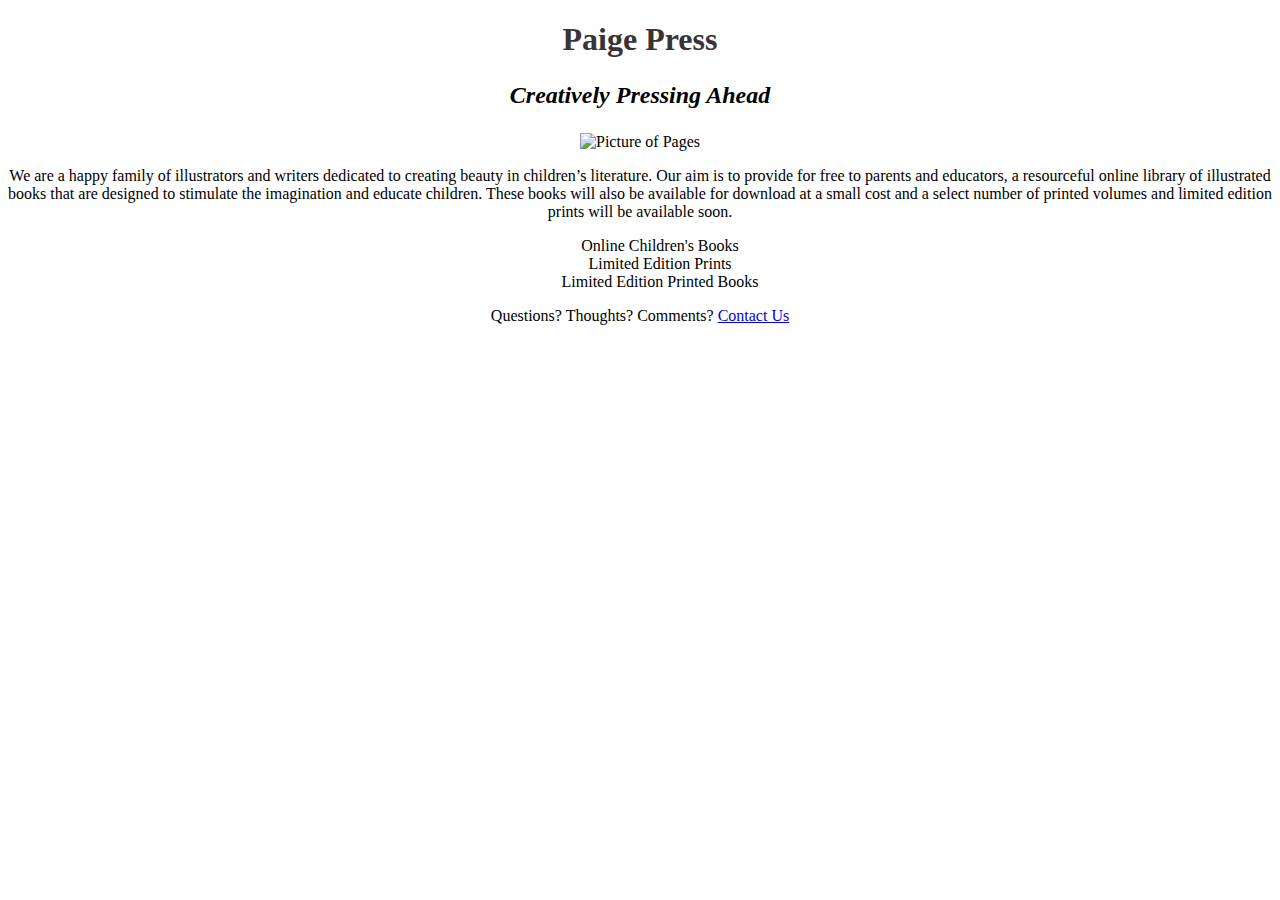
==== unit_3/index.html @ a20f64aa "update" ====
<!DOCTYPE html>
<html>
<head>
	<link rel="stylesheet" type="text/css" href= "css/style.css">
	<title>Paige Press</title>
</head>
	<body>
		<h1> Paige Press </h1>
		<p id="slogan">Creatively Pressing Ahead</p>
			<img src="images/colouredstackedbooks.jpg" alt="Picture of Pages" title="Picture of Pages">

				<p> We are a happy family of illustrators and writers dedicated to creating beauty in children&#8217s literature.  Our aim is to provide for free to parents and educators, a resourceful online library of illustrated books that are designed to stimulate the imagination and educate children.  These books will also be available for download at a small cost and a select number of printed volumes and limited edition prints will be available soon.</p>
<ul>
	<li>Online Children's Books</li>
	<li>Limited Edition Prints</li>
	<li>Limited Edition Printed Books</li>
</ul>
<p>Questions? Thoughts? Comments? <a href="mailto:cfisher1006@yahoo.com">Contact Us</a></p>
	</body>
</html>
---- unit_3/css/style.css ----
title{
	font-size: 48px;
	font-weight: bold;
	text-align: center;
}
body{
	background-color: #ffffff;
	text-align: center;

}
h1{
	color: #383435;
}
#slogan{
	font-style: italic;
	font-size: 24px;
	font-weight: bold;
	text-align: center;
}
ul{
	text-align: center;
	list-style-type: none;
}
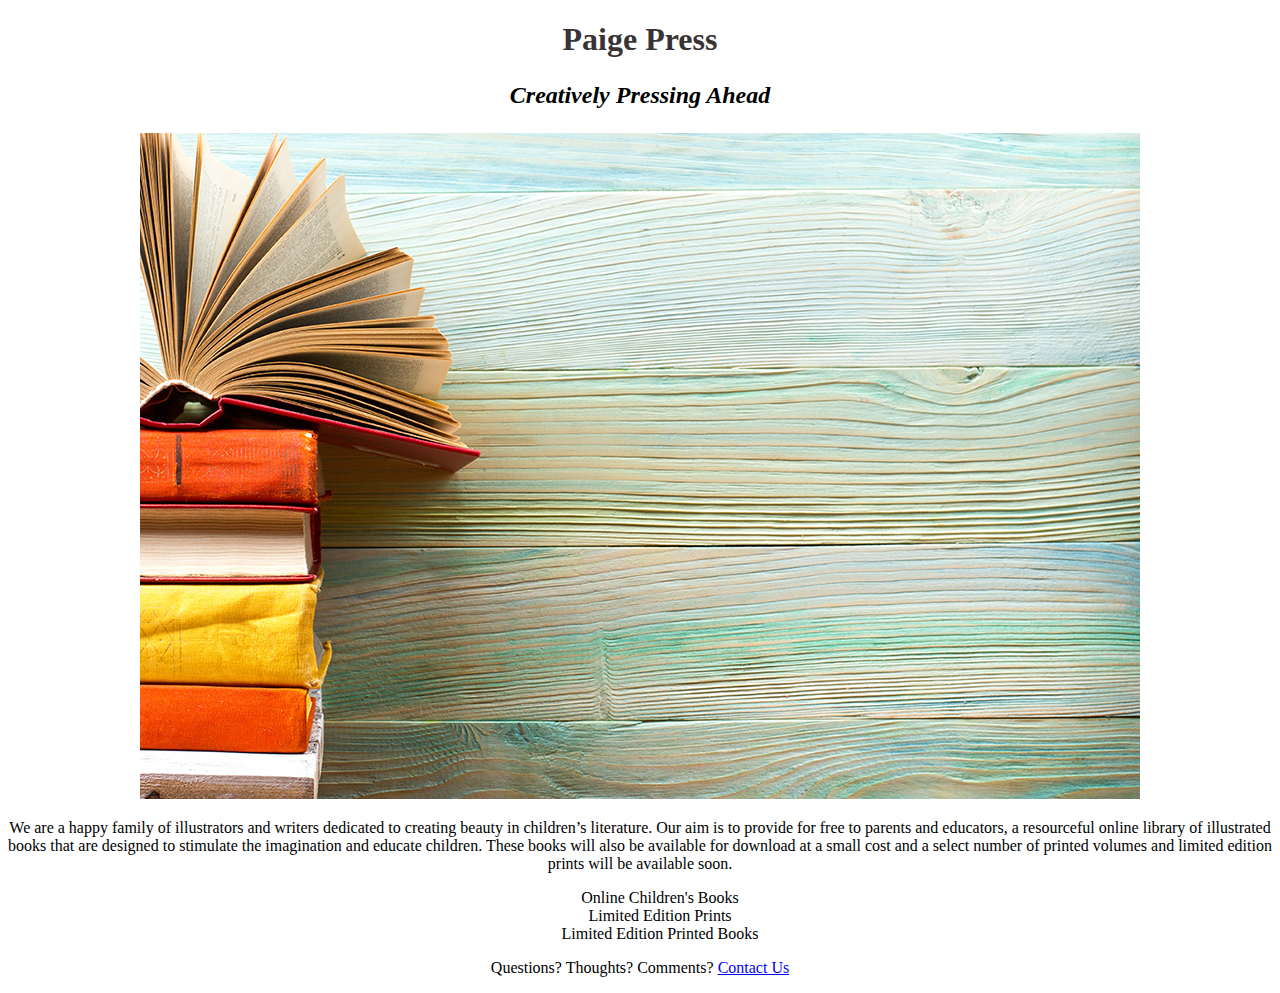
==== commit c9a2953f: "update" ====
--- a/unit_3/index.html
+++ b/unit_3/index.html
@@ -7,7 +7,8 @@
 	<body>
 		<h1> Paige Press </h1>
 		<p id="slogan">Creatively Pressing Ahead</p>
-			<img src="images/colouredstackedbooks.jpg" alt="Picture of Pages" title="Picture of Pages">
+		<img src="images/stackedbooks.jpg" alt="Stacked Books" title="Stacked Books">
+			
 
 				<p> We are a happy family of illustrators and writers dedicated to creating beauty in children&#8217s literature.  Our aim is to provide for free to parents and educators, a resourceful online library of illustrated books that are designed to stimulate the imagination and educate children.  These books will also be available for download at a small cost and a select number of printed volumes and limited edition prints will be available soon.</p>
 <ul>
--- a/unit_3/css/style.css
+++ b/unit_3/css/style.css
@@ -4,19 +4,22 @@
 	text-align: center;
 }
 body{
-	background-color: #ffffff;
 	text-align: center;
+	background: url("stackedbooks.jpg");
+	background-size: cover;
+}
 
-}
 h1{
 	color: #383435;
 }
+
 #slogan{
 	font-style: italic;
 	font-size: 24px;
 	font-weight: bold;
 	text-align: center;
 }
+
 ul{
 	text-align: center;
 	list-style-type: none;
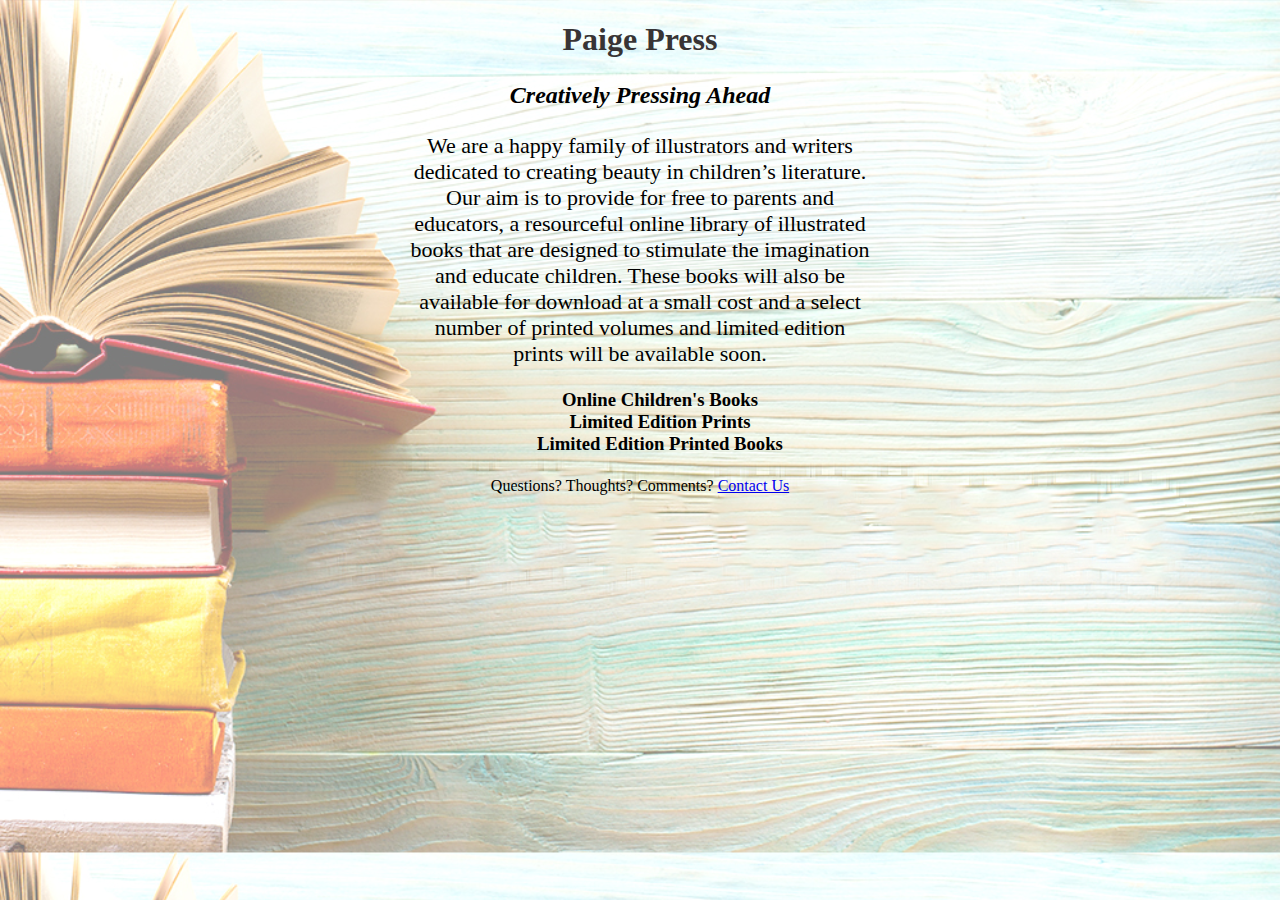
==== commit 179b8796: "updates" ====
--- a/unit_3/index.html
+++ b/unit_3/index.html
@@ -7,15 +7,17 @@
 	<body>
 		<h1> Paige Press </h1>
 		<p id="slogan">Creatively Pressing Ahead</p>
-		<img src="images/stackedbooks.jpg" alt="Stacked Books" title="Stacked Books">
+		
 			
 
 				<p> We are a happy family of illustrators and writers dedicated to creating beauty in children&#8217s literature.  Our aim is to provide for free to parents and educators, a resourceful online library of illustrated books that are designed to stimulate the imagination and educate children.  These books will also be available for download at a small cost and a select number of printed volumes and limited edition prints will be available soon.</p>
-<ul>
-	<li>Online Children's Books</li>
-	<li>Limited Edition Prints</li>
-	<li>Limited Edition Printed Books</li>
-</ul>
-<p>Questions? Thoughts? Comments? <a href="mailto:cfisher1006@yahoo.com">Contact Us</a></p>
+<h3>
+	<ul>
+		<li>Online Children's Books</li>
+		<li>Limited Edition Prints</li>
+		<li>Limited Edition Printed Books</li>
+	</ul>
+</h3>
+<h4>Questions? Thoughts? Comments? <a href="mailto:cfisher1006@yahoo.com">Contact Us</a></h4>
 	</body>
 </html>--- a/unit_3/css/style.css
+++ b/unit_3/css/style.css
@@ -5,11 +5,11 @@
 }
 body{
 	text-align: center;
-	background: url("stackedbooks.jpg");
+	background: url("../images/stackedbooks.jpg");
 	background-size: cover;
 }
 
-h1{
+h1{ font: helvetica; 
 	color: #383435;
 }
 
@@ -19,8 +19,18 @@
 	font-weight: bold;
 	text-align: center;
 }
-
+p{  
+	padding-left: 400px;
+	padding-right: 400px;
+	font-size: 22px;
+	font-weight: normal;
+}
 ul{
 	text-align: center;
 	list-style-type: none;
+}
+h4{
+	font-size: 16px;
+	font-weight: normal;
+}
 }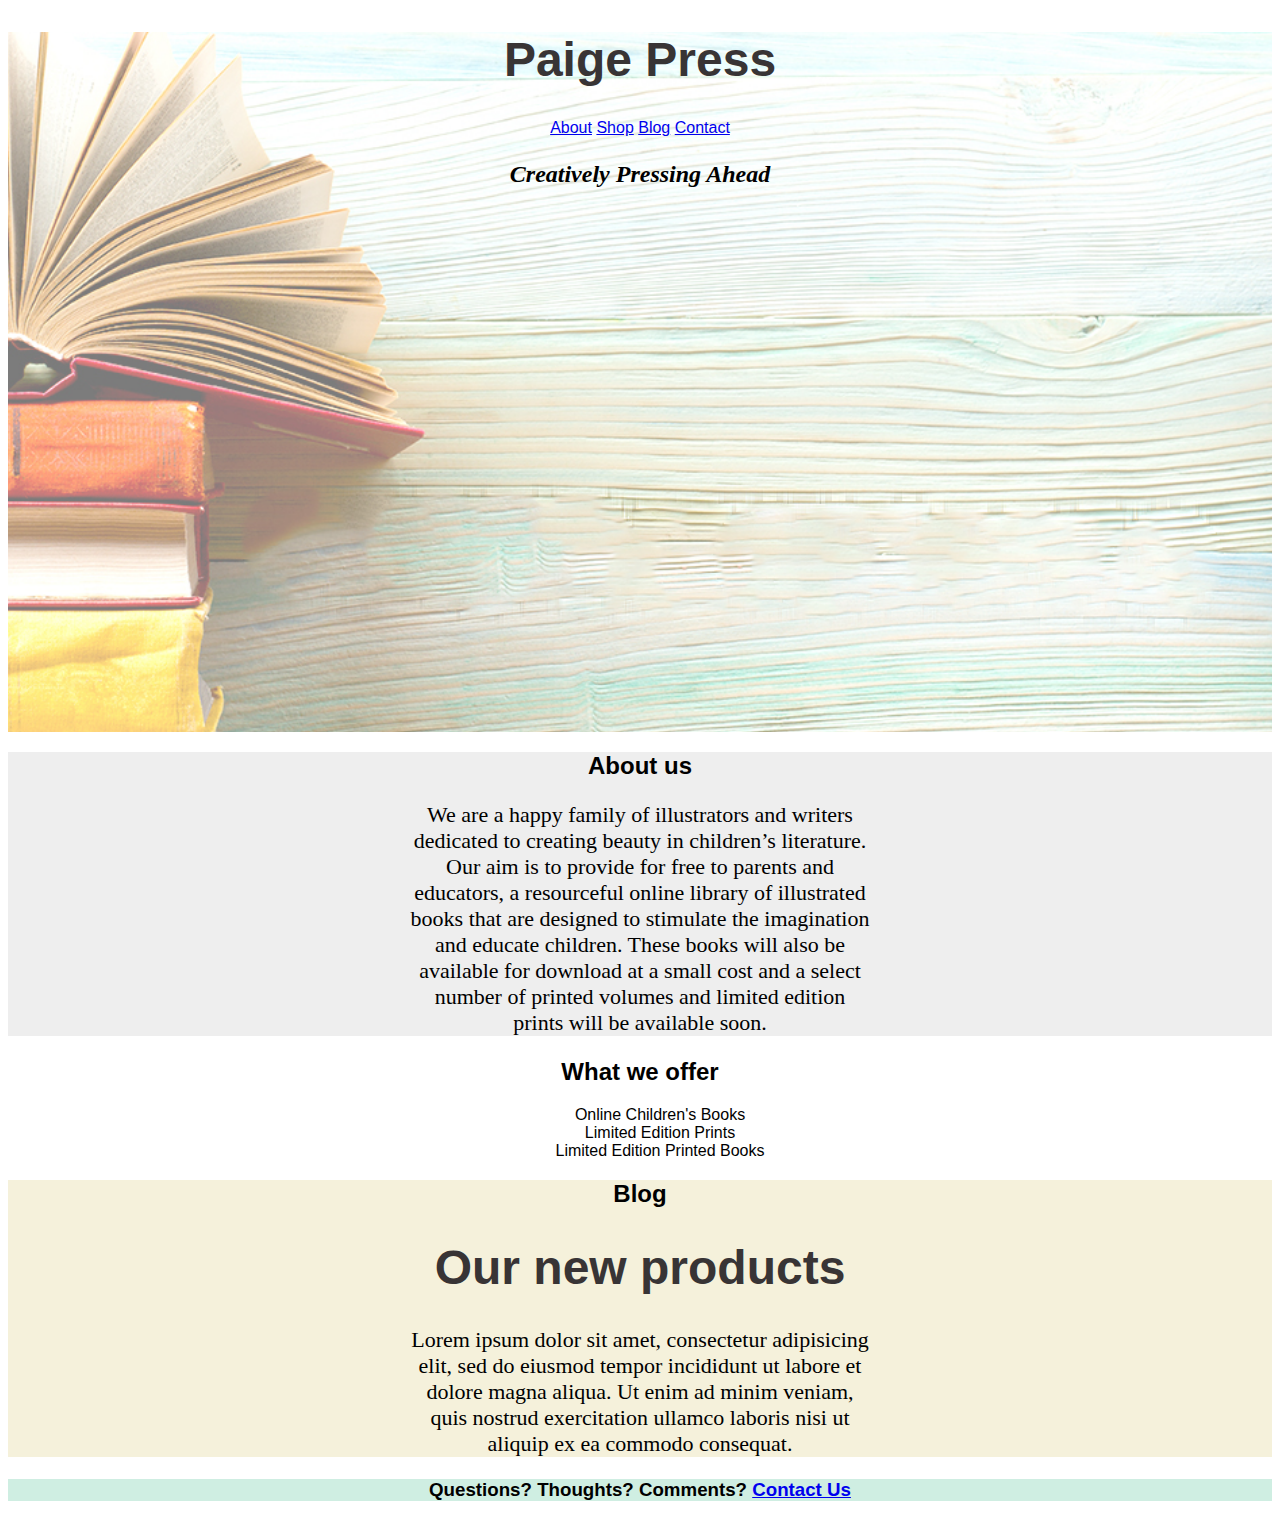
==== commit a127d14d: "changes made during our 1:1" ====
--- a/unit_3/index.html
+++ b/unit_3/index.html
@@ -1,23 +1,47 @@
 <!DOCTYPE html>
 <html>
-<head>
-	<link rel="stylesheet" type="text/css" href= "css/style.css">
-	<title>Paige Press</title>
-</head>
+	<head>
+		<link rel="stylesheet" type="text/css" href="css/style.css">
+		<title>Paige Press</title>
+	</head>
 	<body>
-		<h1> Paige Press </h1>
-		<p id="slogan">Creatively Pressing Ahead</p>
-		
-			
+		<header>
+			<h1>Paige Press</h1>
+			<nav>
+				<a href="#">About</a>
+				<a href="#">Shop</a>
+				<a href="#">Blog</a>
+				<a href="#">Contact</a>
+			</nav>
+			<p>Creatively Pressing Ahead</p>
+		</header>
+		<section id="about">
+			<h2>About us</h2>
+			<p> We are a happy family of illustrators and writers dedicated to creating beauty in children&#8217s literature.  Our aim is to provide for free to parents and educators, a resourceful online library of illustrated books that are designed to stimulate the imagination and educate children.  These books will also be available for download at a small cost and a select number of printed volumes and limited edition prints will be available soon.</p>
+		</section>
 
-				<p> We are a happy family of illustrators and writers dedicated to creating beauty in children&#8217s literature.  Our aim is to provide for free to parents and educators, a resourceful online library of illustrated books that are designed to stimulate the imagination and educate children.  These books will also be available for download at a small cost and a select number of printed volumes and limited edition prints will be available soon.</p>
-<h3>
-	<ul>
-		<li>Online Children's Books</li>
-		<li>Limited Edition Prints</li>
-		<li>Limited Edition Printed Books</li>
-	</ul>
-</h3>
-<h4>Questions? Thoughts? Comments? <a href="mailto:cfisher1006@yahoo.com">Contact Us</a></h4>
+		<main id="shop">
+			<h2>What we offer</h2>
+			<ul>
+				<li>Online Children's Books</li>
+				<li>Limited Edition Prints</li>
+				<li>Limited Edition Printed Books</li>
+			</ul>
+		</main>
+
+		<section id="blog">
+			<h2>Blog</h2>
+			<article>
+				<header><h1>Our new products</h1></header>
+				<p>Lorem ipsum dolor sit amet, consectetur adipisicing elit, sed do eiusmod
+				tempor incididunt ut labore et dolore magna aliqua. Ut enim ad minim veniam,
+				quis nostrud exercitation ullamco laboris nisi ut aliquip ex ea commodo
+				consequat.</p>
+			</article>
+		</section>
+
+		<footer id="contact">
+			<h3>Questions? Thoughts? Comments? <a href="mailto:cfisher1006@yahoo.com">Contact Us</a></h3>
+		</footer>
 	</body>
 </html>--- a/unit_3/css/style.css
+++ b/unit_3/css/style.css
@@ -1,30 +1,48 @@
-title{
+/*
+order of CSS:
+- element selectors (header, body, h1, p, img)
+- classes
+- id's
+*/
+
+body{
+	text-align: center;
+
+	font-family: Helvetica; 
+}
+
+header{
+	background: url("../images/stackedbooks.jpg") no-repeat center center fixed;
+	background-size: cover;
+	height:700px;
+}
+
+header p{
+	font-style: italic;
+	font-size: 24px;
+	font-weight: bold;
+}
+
+#blog header{
+	height:auto;
+	background:none;
+}
+
+h1{ 
+	
+	color: #383435;
 	font-size: 48px;
 	font-weight: bold;
 	text-align: center;
 }
-body{
-	text-align: center;
-	background: url("../images/stackedbooks.jpg");
-	background-size: cover;
-}
 
-h1{ font: helvetica; 
-	color: #383435;
-}
-
-#slogan{
-	font-style: italic;
-	font-size: 24px;
-	font-weight: bold;
-	text-align: center;
-}
 p{  
 	padding-left: 400px;
 	padding-right: 400px;
 	font-size: 22px;
-	font-weight: normal;
+	font-family:Georgia, serif;
 }
+
 ul{
 	text-align: center;
 	list-style-type: none;
@@ -33,4 +51,20 @@
 	font-size: 16px;
 	font-weight: normal;
 }
-}+
+#about{
+	background-color:#eee;
+}
+
+#shop{
+	background-color:#fff;
+}
+
+#blog{
+	background-color: #f5f1db;
+}
+
+#contact{
+	background-color:#cfeee2;
+}
+
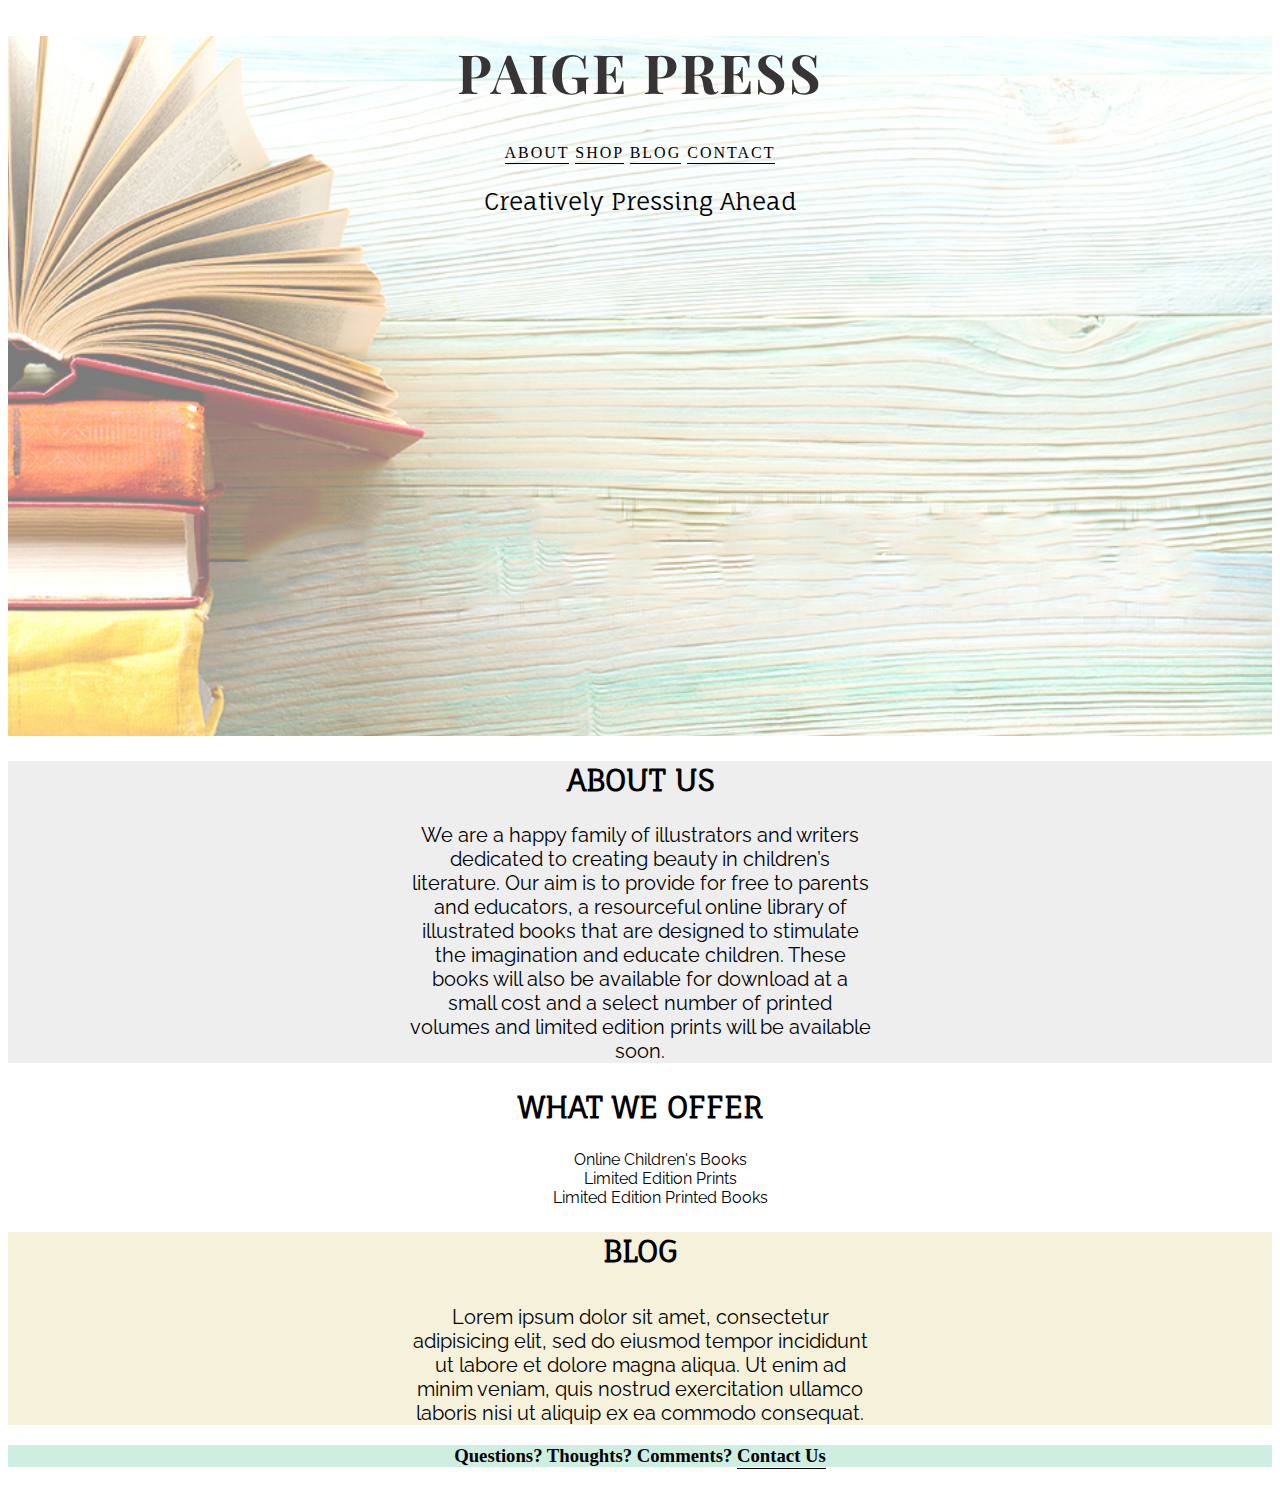
==== commit d9608db8: "update unit 3" ====
--- a/unit_3/index.html
+++ b/unit_3/index.html
@@ -6,7 +6,7 @@
 	</head>
 	<body>
 		<header>
-			<h1>Paige Press</h1>
+			<h1>PAIGE PRESS</h1>
 			<nav>
 				<a href="#">About</a>
 				<a href="#">Shop</a>
@@ -16,12 +16,12 @@
 			<p>Creatively Pressing Ahead</p>
 		</header>
 		<section id="about">
-			<h2>About us</h2>
+			<h2>ABOUT US</h2>
 			<p> We are a happy family of illustrators and writers dedicated to creating beauty in children&#8217s literature.  Our aim is to provide for free to parents and educators, a resourceful online library of illustrated books that are designed to stimulate the imagination and educate children.  These books will also be available for download at a small cost and a select number of printed volumes and limited edition prints will be available soon.</p>
 		</section>
 
 		<main id="shop">
-			<h2>What we offer</h2>
+			<h2>WHAT WE OFFER</h2>
 			<ul>
 				<li>Online Children's Books</li>
 				<li>Limited Edition Prints</li>
@@ -30,9 +30,9 @@
 		</main>
 
 		<section id="blog">
-			<h2>Blog</h2>
+			<h2>BLOG</h2>
 			<article>
-				<header><h1>Our new products</h1></header>
+				<header><h1 id="Our New Products"></h1></header>
 				<p>Lorem ipsum dolor sit amet, consectetur adipisicing elit, sed do eiusmod
 				tempor incididunt ut labore et dolore magna aliqua. Ut enim ad minim veniam,
 				quis nostrud exercitation ullamco laboris nisi ut aliquip ex ea commodo
@@ -44,4 +44,5 @@
 			<h3>Questions? Thoughts? Comments? <a href="mailto:cfisher1006@yahoo.com">Contact Us</a></h3>
 		</footer>
 	</body>
-</html>+</html>
+
--- a/unit_3/css/style.css
+++ b/unit_3/css/style.css
@@ -4,12 +4,13 @@
 - classes
 - id's
 */
+@import url(https://fonts.googleapis.com/css?family=Playfair+Display:700);
+@import url(https://fonts.googleapis.com/css?family=Fauna+One);
+@import url(https://fonts.googleapis.com/css?family=Raleway);
 
 body{
 	text-align: center;
-
-	font-family: Helvetica; 
-}
+	}
 
 header{
 	background: url("../images/stackedbooks.jpg") no-repeat center center fixed;
@@ -17,10 +18,20 @@
 	height:700px;
 }
 
+nav{
+	text-transform: uppercase;
+	letter-spacing: 2px;
+}
+a{
+	text-decoration: none;
+	border-bottom: 1px solid #000;
+	color: #000;
+	padding-bottom: 2px;
+}
 header p{
-	font-style: italic;
+	font-family: 'Fauna One', serif;
+	font-style: normal;
 	font-size: 24px;
-	font-weight: bold;
 }
 
 #blog header{
@@ -29,21 +40,28 @@
 }
 
 h1{ 
-	
+	font-family: 'Playfair Display', serif;
 	color: #383435;
-	font-size: 48px;
+	font-size: 54px;
 	font-weight: bold;
 	text-align: center;
+	letter-spacing: 2px;
+}
+h2{
+	font-family: 'Fauna One', serif;
+	font-size: 30px;
+	font-weight: bold;
 }
 
 p{  
 	padding-left: 400px;
 	padding-right: 400px;
-	font-size: 22px;
-	font-family:Georgia, serif;
+	font-size: 20px;
+	font-family:'Raleway', sans-serif;
 }
 
 ul{
+	font-family: 'Raleway', sans-serif;
 	text-align: center;
 	list-style-type: none;
 }
@@ -51,7 +69,6 @@
 	font-size: 16px;
 	font-weight: normal;
 }
-
 #about{
 	background-color:#eee;
 }
@@ -63,8 +80,11 @@
 #blog{
 	background-color: #f5f1db;
 }
+#ournewproducts{
+	font-family: 'Fauna One', serif;
+	font-size: 30px;
+}
 
 #contact{
 	background-color:#cfeee2;
 }
-
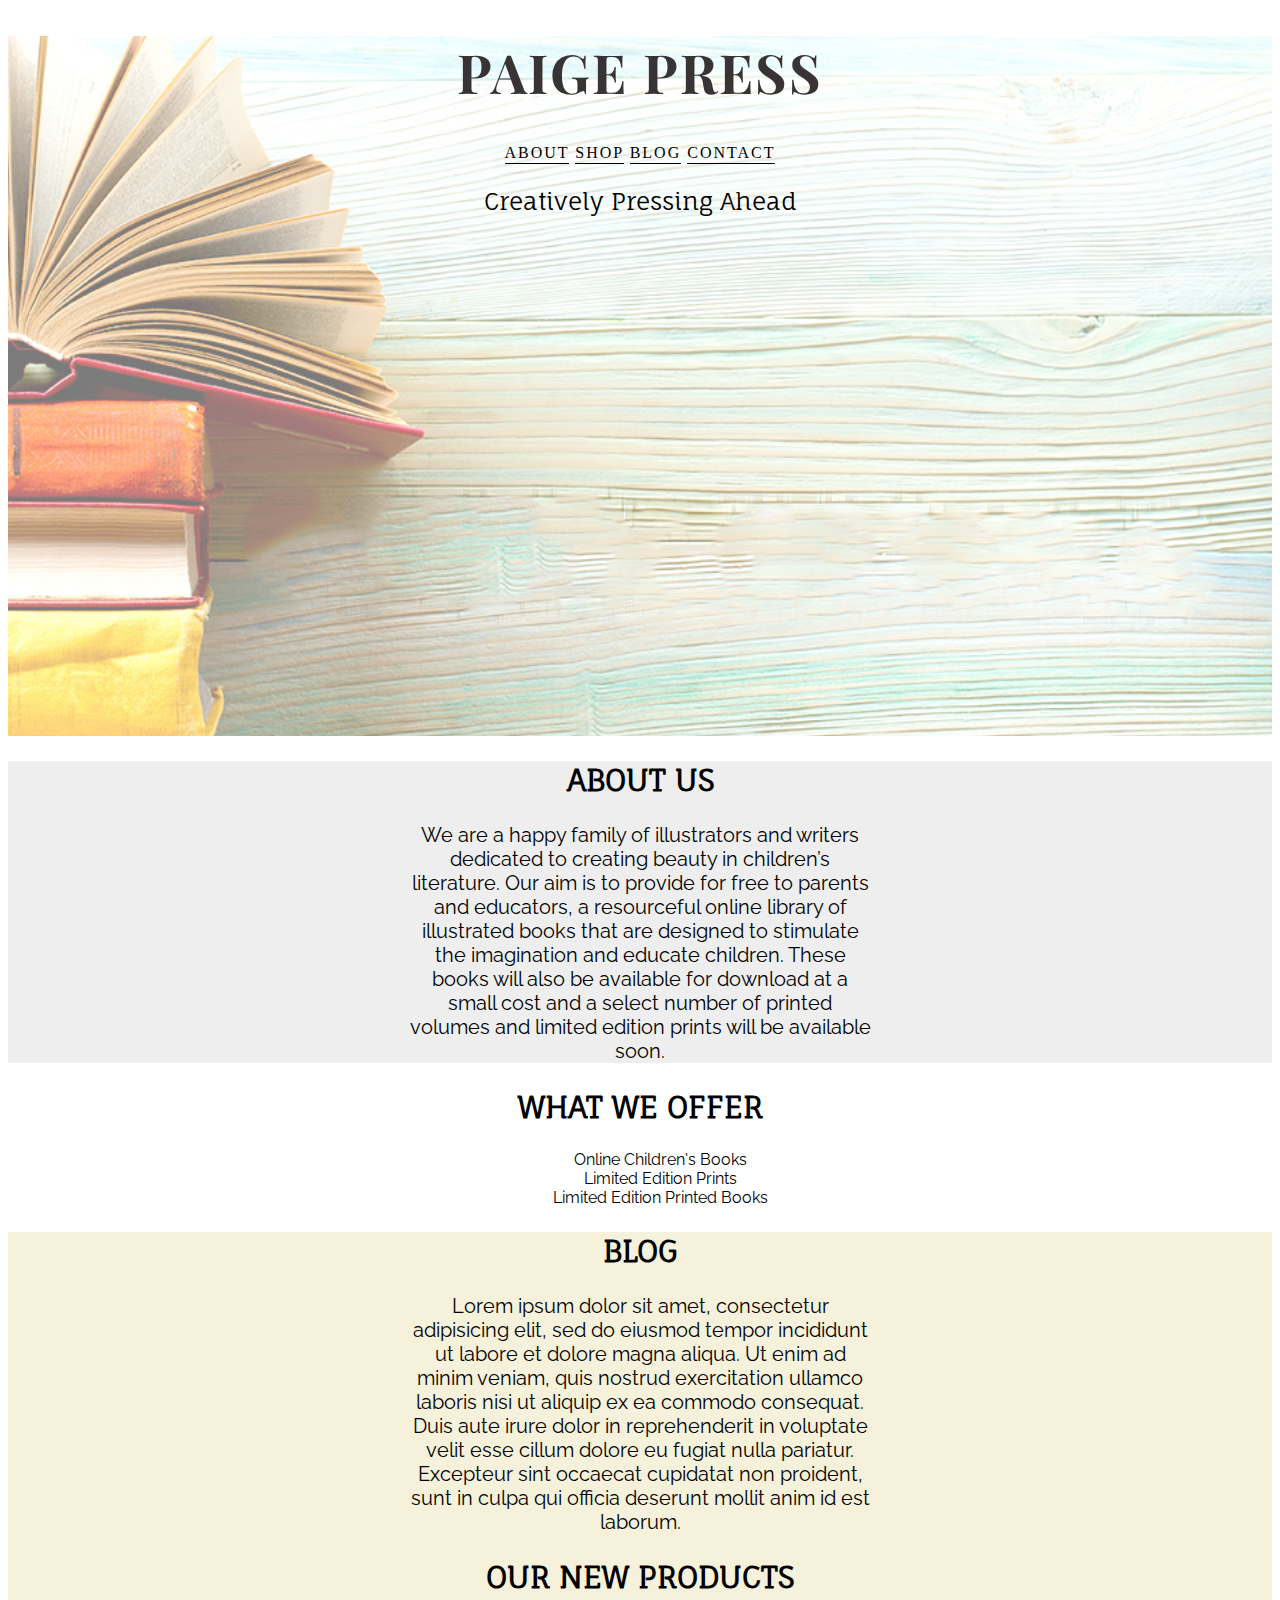
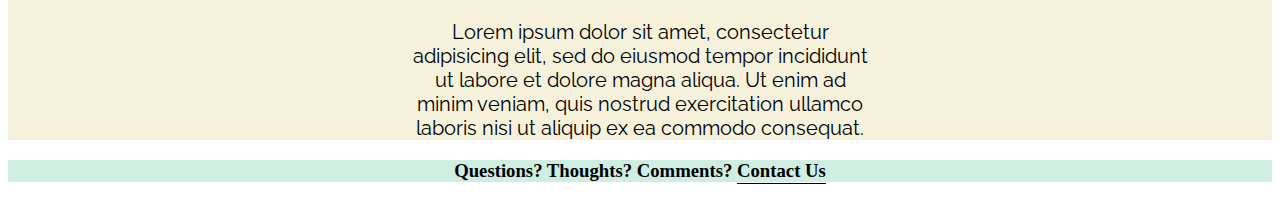
==== commit 7abab71f: "update" ====
--- a/unit_3/index.html
+++ b/unit_3/index.html
@@ -31,8 +31,15 @@
 
 		<section id="blog">
 			<h2>BLOG</h2>
+			<p>Lorem ipsum dolor sit amet, consectetur adipisicing elit, sed do eiusmod
+			tempor incididunt ut labore et dolore magna aliqua. Ut enim ad minim veniam,
+			quis nostrud exercitation ullamco laboris nisi ut aliquip ex ea commodo
+			consequat. Duis aute irure dolor in reprehenderit in voluptate velit esse
+			cillum dolore eu fugiat nulla pariatur. Excepteur sint occaecat cupidatat non
+			proident, sunt in culpa qui officia deserunt mollit anim id est laborum.</p>
+			
 			<article>
-				<header><h1 id="Our New Products"></h1></header>
+				<header><h2>OUR NEW PRODUCTS</h2></header>
 				<p>Lorem ipsum dolor sit amet, consectetur adipisicing elit, sed do eiusmod
 				tempor incididunt ut labore et dolore magna aliqua. Ut enim ad minim veniam,
 				quis nostrud exercitation ullamco laboris nisi ut aliquip ex ea commodo
--- a/unit_3/css/style.css
+++ b/unit_3/css/style.css
@@ -80,10 +80,6 @@
 #blog{
 	background-color: #f5f1db;
 }
-#ournewproducts{
-	font-family: 'Fauna One', serif;
-	font-size: 30px;
-}
 
 #contact{
 	background-color:#cfeee2;
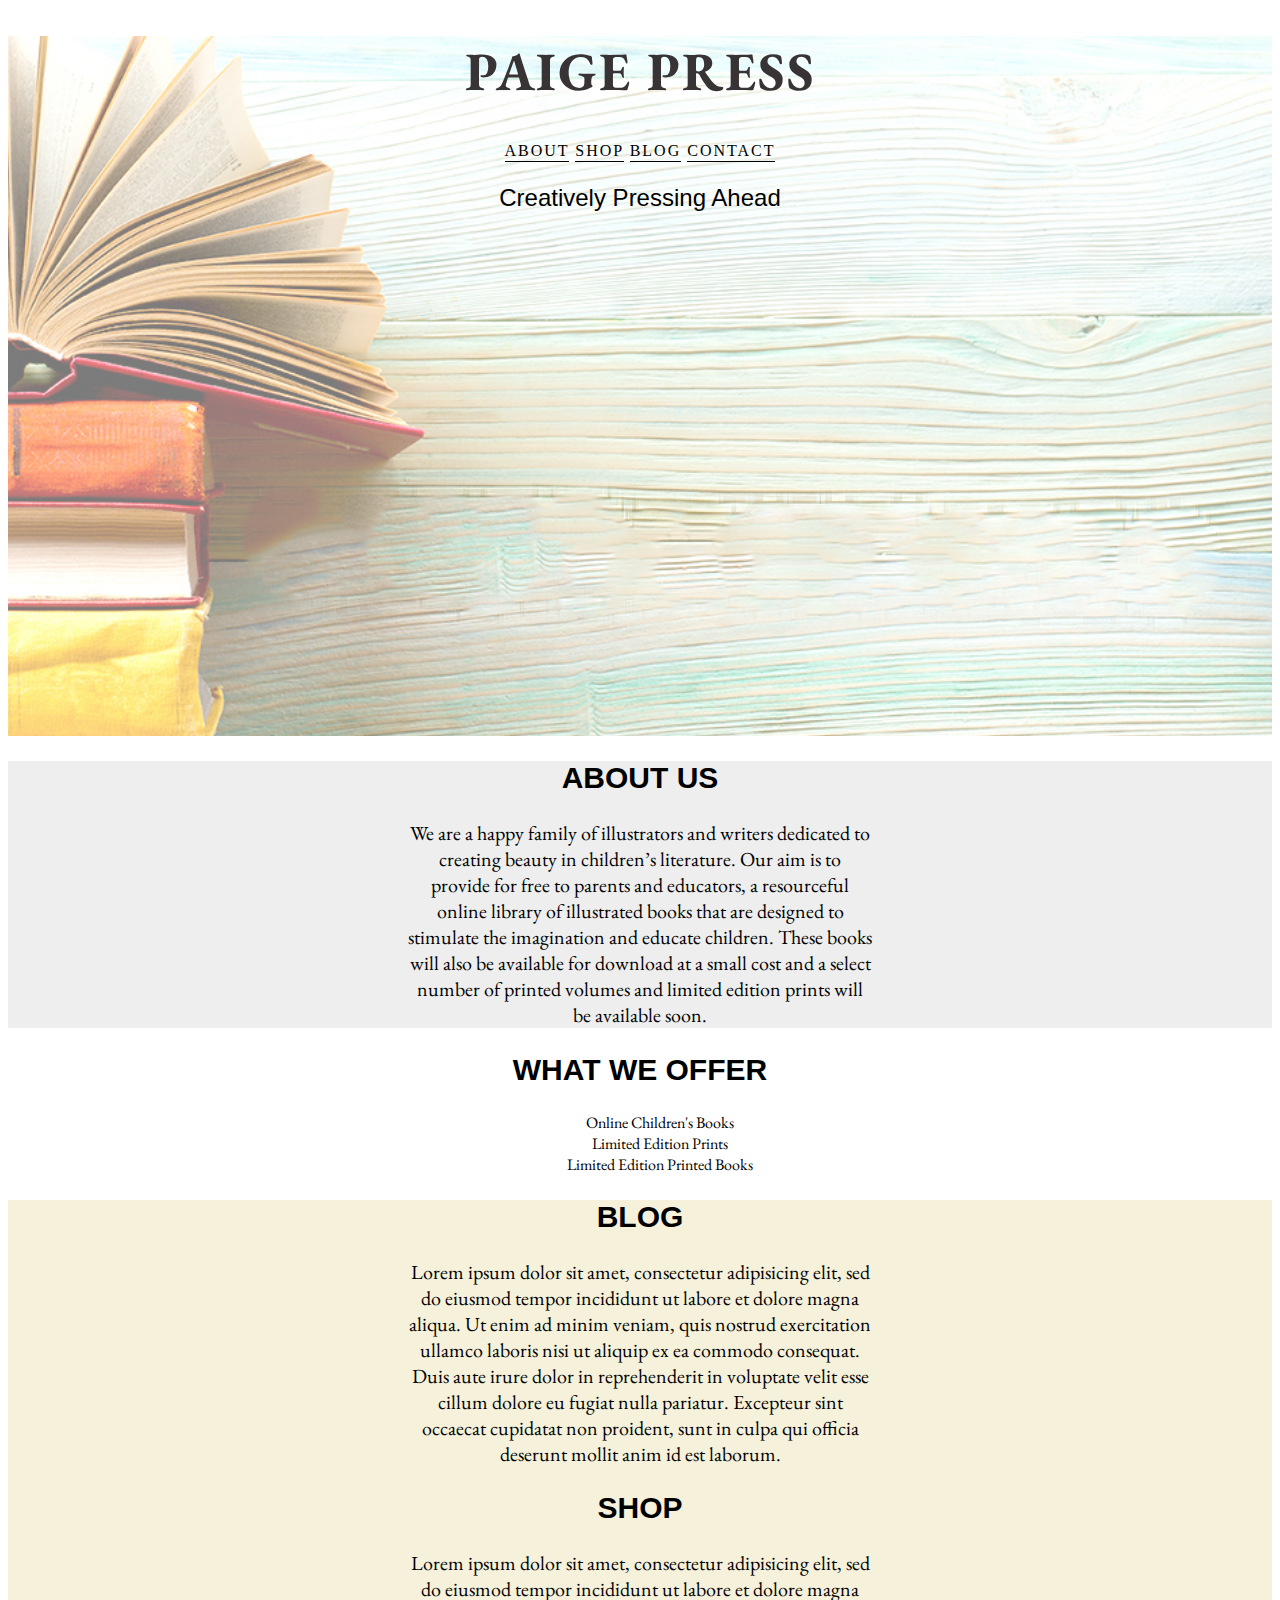
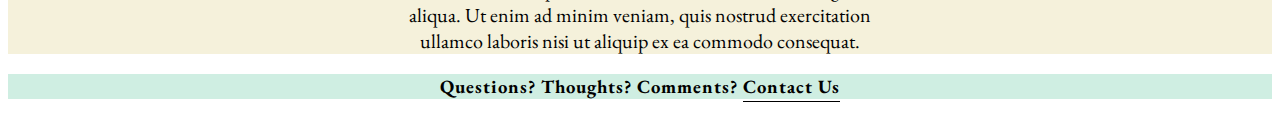
==== commit 20845728: "updates" ====
--- a/unit_3/index.html
+++ b/unit_3/index.html
@@ -39,7 +39,7 @@
 			proident, sunt in culpa qui officia deserunt mollit anim id est laborum.</p>
 			
 			<article>
-				<header><h2>OUR NEW PRODUCTS</h2></header>
+				<header><h2>SHOP</h2></header>
 				<p>Lorem ipsum dolor sit amet, consectetur adipisicing elit, sed do eiusmod
 				tempor incididunt ut labore et dolore magna aliqua. Ut enim ad minim veniam,
 				quis nostrud exercitation ullamco laboris nisi ut aliquip ex ea commodo
--- a/unit_3/css/style.css
+++ b/unit_3/css/style.css
@@ -4,7 +4,7 @@
 - classes
 - id's
 */
-@import url(https://fonts.googleapis.com/css?family=Playfair+Display:700);
+@import url(https://fonts.googleapis.com/css?family=EB+Garamond);
 @import url(https://fonts.googleapis.com/css?family=Fauna+One);
 @import url(https://fonts.googleapis.com/css?family=Raleway);
 
@@ -29,7 +29,7 @@
 	padding-bottom: 2px;
 }
 header p{
-	font-family: 'Fauna One', serif;
+	font-family: 'Helvetica',sans-serif;
 	font-style: normal;
 	font-size: 24px;
 }
@@ -40,7 +40,7 @@
 }
 
 h1{ 
-	font-family: 'Playfair Display', serif;
+	font-family: 'EB Garamond', serif;
 	color: #383435;
 	font-size: 54px;
 	font-weight: bold;
@@ -48,7 +48,7 @@
 	letter-spacing: 2px;
 }
 h2{
-	font-family: 'Fauna One', serif;
+	font-family: 'Helvetica', sans-serif;
 	font-size: 30px;
 	font-weight: bold;
 }
@@ -57,11 +57,11 @@
 	padding-left: 400px;
 	padding-right: 400px;
 	font-size: 20px;
-	font-family:'Raleway', sans-serif;
+	font-family:'EB Garamond',serif;
 }
 
 ul{
-	font-family: 'Raleway', sans-serif;
+	font-family: 'EB Garamond',serif;
 	text-align: center;
 	list-style-type: none;
 }
@@ -80,6 +80,10 @@
 #blog{
 	background-color: #f5f1db;
 }
+h3{
+	font-family: 'EB Garamond',serif;
+	letter-spacing: 1px;
+}
 
 #contact{
 	background-color:#cfeee2;
